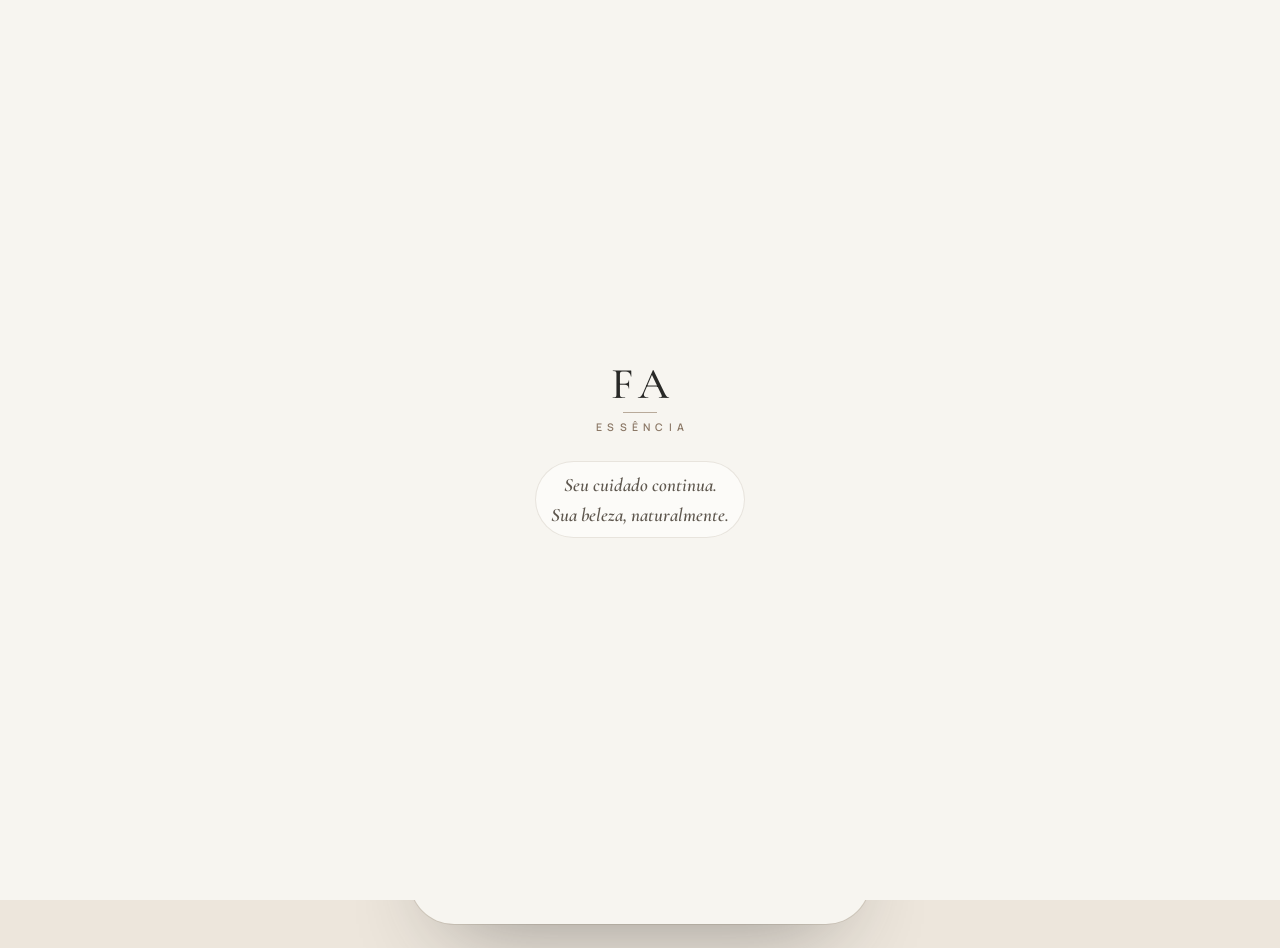
==== fa-essencia/index.html @ 37bbd8cf "Add FA Essência: patient app, staff panel, launch pieces and Supabase schema Co-Authored-By: Claude " ====
<!doctype html>
<html lang="pt-BR">
<head>
<meta charset="utf-8">
<meta name="viewport" content="width=device-width,initial-scale=1,viewport-fit=cover">
<meta name="theme-color" content="#F7F5F0">
<title>FA Essência — Clínica FA</title>
<meta name="description" content="Seu cuidado continua. Sua beleza, naturalmente.">
<link rel="manifest" href="manifest.webmanifest">
<link rel="icon" href="icon.svg" type="image/svg+xml">
<link rel="preconnect" href="https://fonts.googleapis.com"><link rel="preconnect" href="https://fonts.gstatic.com" crossorigin>
<link href="https://fonts.googleapis.com/css2?family=Cormorant+Garamond:ital,wght@0,400;0,500;0,600;1,400;1,500&family=Manrope:wght@400;500;600;700&display=swap" rel="stylesheet">
<link rel="stylesheet" href="css/base.css">
<link rel="stylesheet" href="css/app.css">
</head>
<body>
<div id="splash"><div style="text-align:center"><div class="logo"><b>FA</b><div class="rule"></div><span>Essência</span></div><div class="tag">Seu cuidado continua.<br>Sua beleza, naturalmente.</div></div></div>
<div id="shell">
  <main id="view" aria-live="polite"></main>
  <nav id="nav" hidden aria-label="Navegação principal"></nav>
</div>
<script type="module" src="js/app.js"></script>
</body>
</html>
---- fa-essencia/css/base.css ----
/* FA ESSÊNCIA — Design System (tokens + componentes compartilhados) */
:root{
  --ivory:#F7F5F0; --sand:#E9E0D5; --taupe:#B8AA9A; --brown:#8B7866; --olive:#8B9180; --graphite:#292927;
  --paper:#FCFBF8; --ink-2:#5E574E; --ink-3:#7A7166;
  --line:rgba(139,120,102,.18); --line-2:rgba(139,120,102,.1);
  --ok:#6F7A62; --warn:#A8793F; --risk:#9A5A4C;
  --r-sm:12px; --r-md:18px; --r-lg:26px; --r-xl:34px;
  --sh-1:0 1px 2px rgba(41,41,39,.04),0 10px 28px -16px rgba(41,41,39,.14);
  --sh-2:0 2px 6px rgba(41,41,39,.05),0 24px 48px -24px rgba(41,41,39,.22);
  --serif:'Cormorant Garamond','Playfair Display',Georgia,serif;
  --sans:'Manrope','Inter','Helvetica Neue',system-ui,sans-serif;
  --ease:cubic-bezier(.22,.8,.24,1);
}
*{box-sizing:border-box;margin:0;padding:0;-webkit-tap-highlight-color:transparent}
html{-webkit-text-size-adjust:100%}
body{font-family:var(--sans);background:var(--ivory);color:var(--graphite);font-size:15px;line-height:1.55;-webkit-font-smoothing:antialiased}
button{font:inherit;color:inherit;background:none;border:0;cursor:pointer}
input,textarea,select{font:inherit;color:inherit}
a{color:inherit}
h1,h2,h3,h4,.serif,.day,.logo b{font-variant-numeric:lining-nums;font-family:var(--serif);font-weight:500;letter-spacing:-.01em;line-height:1.1}
.eyebrow{font-size:11px;letter-spacing:.16em;text-transform:uppercase;color:var(--brown);font-weight:600}
.muted{color:var(--ink-2)} .soft{color:var(--ink-3)}
svg.i{width:20px;height:20px;fill:none;stroke:currentColor;stroke-width:1.3;stroke-linecap:round;stroke-linejoin:round;flex:none}
svg.i.sm{width:16px;height:16px} svg.i.lg{width:26px;height:26px}
:focus-visible{outline:2px solid var(--brown);outline-offset:2px;border-radius:8px}

/* Buttons */
.btn{display:inline-flex;align-items:center;justify-content:center;gap:10px;min-height:52px;padding:0 26px;border-radius:999px;font-weight:600;font-size:15px;letter-spacing:.01em;transition:transform .25s var(--ease),background .25s,box-shadow .25s,opacity .2s;text-decoration:none;white-space:nowrap}
.btn:active{transform:scale(.97)}
.btn.primary{background:var(--graphite);color:var(--ivory);box-shadow:0 14px 28px -16px rgba(41,41,39,.6)}
.btn.primary:hover{background:#3a3a37}
.btn.sand{background:var(--sand);color:var(--graphite)}
.btn.ghost{border:1px solid var(--line);background:transparent}
.btn.olive{background:var(--olive);color:#fff}
.btn.block{width:100%}
.btn.sm{min-height:40px;padding:0 18px;font-size:13.5px}
.btn.danger{color:var(--risk);border:1px solid rgba(154,90,76,.3)}
.btn[disabled]{opacity:.45;pointer-events:none}
.link{color:var(--brown);font-weight:600;font-size:13.5px;text-decoration:underline;text-underline-offset:4px;text-decoration-color:var(--taupe)}

/* Cards & chips */
.card{background:var(--paper);border:1px solid var(--line-2);border-radius:var(--r-lg);box-shadow:var(--sh-1);padding:22px}
.chip{display:inline-flex;align-items:center;gap:6px;padding:5px 12px;border-radius:999px;font-size:12px;font-weight:600;background:var(--sand);color:var(--ink-2);letter-spacing:.02em}
.chip.ok{background:rgba(139,145,128,.2);color:#4f5843}
.chip.warn{background:rgba(168,121,63,.16);color:#7b5726}
.chip.risk{background:rgba(154,90,76,.16);color:#7d3f33}
.chip.dark{background:var(--graphite);color:var(--ivory)}
.dot{width:7px;height:7px;border-radius:50%;background:currentColor;display:inline-block}

/* Forms */
.field{display:flex;flex-direction:column;gap:8px;margin-bottom:18px}
.field>label,.lbl{font-size:12px;font-weight:600;letter-spacing:.08em;text-transform:uppercase;color:var(--brown)}
.input,.textarea,.select{width:100%;background:var(--paper);border:1px solid var(--line);border-radius:var(--r-md);padding:15px 18px;min-height:54px;outline:none;transition:border .2s,box-shadow .2s;appearance:none;-webkit-appearance:none}
.textarea{min-height:120px;resize:vertical;line-height:1.55}
.select{background-image:url("data:image/svg+xml,%3Csvg xmlns='http://www.w3.org/2000/svg' width='14' height='14' fill='none' stroke='%238B7866' stroke-width='1.5' stroke-linecap='round'%3E%3Cpath d='m3 5 4 4 4-4'/%3E%3C/svg%3E");background-repeat:no-repeat;background-position:right 18px center;padding-right:44px}
.input:focus,.textarea:focus,.select:focus{border-color:var(--brown);box-shadow:0 0 0 4px rgba(139,120,102,.12)}
.check{display:flex;gap:14px;align-items:flex-start;cursor:pointer;font-size:14px;color:var(--ink-2)}
.check input{appearance:none;-webkit-appearance:none;width:24px;height:24px;border-radius:8px;border:1.3px solid var(--taupe);flex:none;margin-top:1px;display:grid;place-items:center;background:var(--paper);transition:.2s;cursor:pointer}
.check input:checked{background:var(--graphite);border-color:var(--graphite)}
.check input:checked::after{content:"";width:9px;height:5px;border-left:1.8px solid #fff;border-bottom:1.8px solid #fff;transform:rotate(-45deg) translate(1px,-1px)}
.switch{position:relative;width:50px;height:30px;flex:none}
.switch input{appearance:none;-webkit-appearance:none;width:50px;height:30px;border-radius:99px;background:var(--sand);cursor:pointer;transition:.25s;border:1px solid var(--line)}
.switch input::after{content:"";position:absolute;top:3px;left:3px;width:24px;height:24px;border-radius:50%;background:#fff;box-shadow:0 1px 3px rgba(0,0,0,.2);transition:.25s var(--ease)}
.switch input:checked{background:var(--olive);border-color:var(--olive)}
.switch input:checked::after{transform:translateX(20px)}

/* Skeleton & motion */
.sk{background:linear-gradient(100deg,var(--sand) 30%,#f1ebe3 50%,var(--sand) 70%);background-size:300% 100%;animation:sk 1.4s infinite linear;border-radius:var(--r-md)}
@keyframes sk{from{background-position:100% 0}to{background-position:-100% 0}}
@keyframes rise{from{opacity:0;transform:translateY(14px)}to{opacity:1;transform:none}}
@keyframes fade{from{opacity:0}to{opacity:1}}
@keyframes pop{0%{transform:scale(.6);opacity:0}60%{transform:scale(1.06)}100%{transform:scale(1);opacity:1}}
@keyframes draw{to{stroke-dashoffset:0}}
.rise{animation:rise .7s var(--ease) both}
@media (prefers-reduced-motion:reduce){*{animation-duration:.01ms!important;transition-duration:.01ms!important}}

/* Sheet & toast */
.scrim{position:fixed;inset:0;background:rgba(41,41,39,.38);backdrop-filter:blur(3px);z-index:80;animation:fade .25s both;display:flex;align-items:flex-end;justify-content:center}
.sheet{width:100%;max-width:480px;background:var(--ivory);border-radius:var(--r-xl) var(--r-xl) 0 0;padding:14px 24px 32px;max-height:92vh;overflow:auto;animation:sheet .45s var(--ease) both}
@keyframes sheet{from{transform:translateY(40px);opacity:0}to{transform:none;opacity:1}}
.sheet .grab{width:42px;height:4px;border-radius:9px;background:var(--taupe);opacity:.5;margin:0 auto 20px}
.scrim.center{align-items:center;padding:20px}
.scrim.center .sheet{border-radius:var(--r-xl);max-width:520px}
.toast{position:fixed;left:50%;bottom:104px;transform:translateX(-50%);z-index:99;background:var(--graphite);color:var(--ivory);padding:13px 22px;border-radius:99px;font-size:14px;box-shadow:var(--sh-2);animation:rise .4s var(--ease) both;display:flex;gap:10px;align-items:center;max-width:90vw}
.empty{text-align:center;padding:44px 28px;border:1px dashed var(--taupe);border-radius:var(--r-lg);background:rgba(233,224,213,.28)}
.empty h3{font-size:28px;margin:14px 0 8px}
.empty .ill{width:64px;height:64px;border-radius:50%;background:var(--sand);display:grid;place-items:center;margin:0 auto;color:var(--brown)}

.avatar{width:96px;height:96px;border-radius:50%;background:var(--sand);display:grid;place-items:center;font-family:var(--serif);font-size:36px;color:var(--brown);overflow:hidden;border:1px solid var(--line);position:relative}
.avatar img{width:100%;height:100%;object-fit:cover}
.avatar.sm{width:48px;height:48px;font-size:19px}
---- fa-essencia/css/app.css ----
/* FA ESSÊNCIA — app da paciente */
body{min-height:100vh;background:#EDE6DC}
#shell{position:relative;max-width:460px;min-height:100vh;margin:0 auto;background:var(--ivory);overflow-x:hidden}
@media(min-width:520px){#shell{margin:24px auto;min-height:calc(100vh - 48px);border-radius:44px;box-shadow:0 40px 90px -40px rgba(41,41,39,.45),0 0 0 1px var(--line);}}
#view{padding:max(22px,env(safe-area-inset-top)) 22px 128px}
#view.enter{animation:rise .55s var(--ease) both}
#view.bare{padding-bottom:30px}
.logo{display:inline-flex;flex-direction:column;align-items:center;gap:6px;color:var(--graphite)}
.logo b{font-family:var(--serif);font-weight:500;font-size:44px;letter-spacing:.12em;line-height:1;padding-left:.12em}
.logo span{font-size:10.5px;letter-spacing:.5em;text-transform:uppercase;padding-left:.5em;color:var(--brown);font-weight:600}
.logo.sm b{font-size:24px}.logo.sm span{font-size:8px}
.logo .rule{width:34px;height:1px;background:var(--taupe)}

/* Splash */
#splash{position:fixed;inset:0;z-index:200;background:var(--ivory);display:grid;place-items:center;transition:opacity .8s .2s,visibility .8s .2s}
#splash.out{opacity:0;visibility:hidden}
#splash .logo{animation:rise 1.1s var(--ease) both}
#splash .tag{margin-top:26px;font-family:var(--serif);font-style:italic;color:var(--ink-2);font-size:19px;animation:fade 1.6s .5s both;text-align:center}

/* Welcome */
.welcome{min-height:calc(100vh - 52px);display:flex;flex-direction:column;justify-content:space-between;text-align:center;padding-top:30px}
.welcome .art{position:relative;margin:26px -22px 0;height:300px;overflow:hidden}
.welcome .art::after{content:"";position:absolute;inset:0;background:linear-gradient(180deg,var(--ivory),transparent 30%,transparent 70%,var(--ivory))}
.welcome h1{font-size:40px;margin-bottom:16px}
.welcome p.sub{color:var(--ink-2);max-width:320px;margin:0 auto 28px}
.welcome .em{font-style:italic;color:var(--brown)}
.stepper{display:flex;gap:6px;justify-content:center;margin:6px 0 24px}
.stepper i{width:22px;height:3px;border-radius:9px;background:var(--sand);transition:.4s}
.stepper i.on{background:var(--graphite);width:34px}
.topbar{display:flex;align-items:center;justify-content:space-between;margin-bottom:22px;min-height:44px}
.iconbtn{width:44px;height:44px;border-radius:50%;display:grid;place-items:center;border:1px solid var(--line);background:var(--paper);position:relative;transition:transform .2s}
.iconbtn:active{transform:scale(.92)}
.iconbtn .badge{position:absolute;top:9px;right:10px;width:9px;height:9px;border-radius:50%;background:var(--brown);border:2px solid var(--paper)}
.quote{font-family:var(--serif);font-style:italic;font-size:22px;color:var(--ink-2);text-align:center;margin:8px 0 26px;line-height:1.25}

/* Feature intro */
.feat{display:flex;gap:18px;align-items:flex-start;padding:18px 0;border-bottom:1px solid var(--line-2);animation:rise .7s var(--ease) both}
.feat .ic{width:52px;height:52px;border-radius:18px;background:var(--sand);display:grid;place-items:center;color:var(--brown);flex:none}
.feat h3{font-size:25px;margin-bottom:4px}.feat p{font-size:14px;color:var(--ink-2)}

/* Bottom nav */
#nav{position:fixed;bottom:0;left:50%;transform:translateX(-50%);width:100%;max-width:460px;z-index:50;padding:0 14px max(12px,env(safe-area-inset-bottom))}
@media(min-width:520px){#nav{bottom:24px;padding-bottom:12px}}
#nav .bar{display:flex;background:rgba(252,251,248,.88);backdrop-filter:blur(18px) saturate(1.3);-webkit-backdrop-filter:blur(18px);border:1px solid var(--line);border-radius:30px;padding:8px;box-shadow:var(--sh-2)}
#nav a{flex:1;display:flex;flex-direction:column;align-items:center;gap:3px;padding:9px 0 7px;border-radius:22px;text-decoration:none;color:var(--ink-3);font-size:10.5px;font-weight:600;letter-spacing:.02em;transition:.3s var(--ease)}
#nav a.on{background:var(--graphite);color:var(--ivory)}
#nav a svg{width:21px;height:21px}

/* Home */
.hello h1{font-size:42px;margin-bottom:6px}
.hello p{color:var(--ink-2);font-size:14.5px}
.journey{position:relative;margin-top:26px;border-radius:var(--r-xl);padding:26px 24px 22px;color:var(--ivory);overflow:hidden;background:linear-gradient(155deg,#3a3a35 0%,#292927 55%,#4a4538 100%);box-shadow:var(--sh-2)}
.journey::before{content:"";position:absolute;right:-60px;top:-70px;width:240px;height:240px;border-radius:50%;background:radial-gradient(circle,rgba(184,170,154,.38),transparent 70%)}
.journey::after{content:"";position:absolute;left:-70px;bottom:-90px;width:220px;height:220px;border-radius:50%;background:radial-gradient(circle,rgba(139,145,128,.35),transparent 70%)}
.journey>*{position:relative;z-index:1}
.journey .eyebrow{color:var(--taupe)}
.journey h2{font-size:31px;margin:8px 0 4px;color:#fff}
.journey .meta{font-size:13px;color:rgba(247,245,240,.7)}
.journey .day{margin:22px 0 4px;font-family:var(--serif);font-size:40px;white-space:nowrap;line-height:1;font-weight:400}
.journey .day em{font-style:italic;color:var(--sand)}
.journey .say{font-size:14px;color:rgba(247,245,240,.78)}
.journey .pill{display:inline-flex;gap:8px;align-items:center;padding:6px 13px;border-radius:99px;background:rgba(247,245,240,.12);border:1px solid rgba(247,245,240,.18);font-size:12px;font-weight:600;margin-top:16px}
.journey .pill i{width:7px;height:7px;border-radius:50%;background:#B5C0A4;box-shadow:0 0 0 4px rgba(181,192,164,.2);animation:pulse 2.4s infinite}
@keyframes pulse{50%{box-shadow:0 0 0 7px rgba(181,192,164,0)}}
.track{position:relative;margin:26px 4px 8px;height:34px}
.track .ln{position:absolute;left:0;right:0;top:6px;height:1.5px;background:rgba(247,245,240,.22)}
.track .fl{position:absolute;left:0;top:6px;height:1.5px;background:linear-gradient(90deg,var(--taupe),var(--ivory));transition:width 1.4s .4s var(--ease);width:0}
.track .st{position:absolute;top:0;transform:translateX(-50%);display:flex;flex-direction:column;align-items:center;gap:7px;font-size:10.5px;color:rgba(247,245,240,.55)}
.track .st:first-of-type{}
.track .st b{width:13px;height:13px;border-radius:50%;background:var(--graphite);border:1.5px solid rgba(247,245,240,.45);display:block;transition:.5s}
.track .st.done b{background:var(--ivory);border-color:var(--ivory)}
.track .st.now b{background:var(--sand);border-color:var(--sand);box-shadow:0 0 0 5px rgba(233,224,213,.2)}
.track .st.done,.track .st.now{color:var(--ivory)}
.sec{margin-top:34px}
.sec>.eyebrow{margin-bottom:12px;display:block}
.next{display:flex;gap:16px;align-items:center}
.next .ic{width:54px;height:54px;border-radius:50%;background:var(--sand);display:grid;place-items:center;color:var(--brown);flex:none}
.next h3{font-size:25px;line-height:1.12;margin-bottom:4px}
.next p{font-size:13.5px;color:var(--ink-2)}
.recado{position:relative;background:linear-gradient(160deg,var(--sand),#efe7dc);border-radius:var(--r-lg);padding:26px 24px 22px}
.recado .q{position:absolute;top:2px;left:18px;font-family:var(--serif);font-size:84px;color:var(--taupe);line-height:1;opacity:.55}
.recado p{font-family:var(--serif);font-size:22px;line-height:1.28;color:var(--graphite);position:relative;margin-top:16px}
.recado small{display:block;margin-top:14px;font-size:12px;letter-spacing:.08em;text-transform:uppercase;color:var(--brown);font-weight:600}
.diarycard{display:flex;gap:16px;align-items:center}
.diarycard .th{width:92px;height:116px;border-radius:var(--r-md);overflow:hidden;flex:none;background:var(--sand)}
.diarycard .th img{width:100%;height:100%;object-fit:cover}
.near{text-align:center;padding:30px 24px;border-radius:var(--r-xl);background:var(--paper);border:1px solid var(--line-2);box-shadow:var(--sh-1)}
.near h3{font-size:30px;margin-bottom:6px}.near p{color:var(--ink-2);font-size:14px;margin-bottom:20px}
.wa{background:#25D366;}
.wa-ic{width:20px;height:20px;fill:currentColor}

/* Page header */
.ph{margin-bottom:24px}
.ph h1{font-size:40px;margin:8px 0 6px}
.ph p{color:var(--ink-2);font-size:14.5px}
.privacy{display:flex;gap:12px;align-items:center;padding:14px 16px;border-radius:var(--r-md);background:rgba(139,145,128,.13);color:#4c5440;font-size:13px;margin-bottom:22px}

/* Evolução timeline */
.tl{position:relative;padding-left:34px;margin-top:8px}
.tl::before{content:"";position:absolute;left:11px;top:8px;bottom:8px;width:1px;background:linear-gradient(var(--taupe),var(--line))}
.tl-item{position:relative;padding-bottom:28px;animation:rise .6s var(--ease) both}
.tl-item .pt{position:absolute;left:-30px;top:2px;width:23px;height:23px;border-radius:50%;background:var(--ivory);border:1.3px solid var(--taupe);display:grid;place-items:center}
.tl-item.done .pt{background:var(--graphite);border-color:var(--graphite);color:#fff}
.tl-item.now .pt{background:var(--sand);border-color:var(--brown);box-shadow:0 0 0 5px rgba(184,170,154,.25)}
.tl-item .pt svg{width:12px;height:12px;stroke-width:2}
.tl-head{display:flex;justify-content:space-between;align-items:baseline;gap:10px;margin-bottom:10px}
.tl-head h3{font-size:24px}.tl-head small{color:var(--ink-3);font-size:12px}
.tl-item.future h3{color:var(--ink-3)}
.photo{position:relative;border-radius:var(--r-lg);overflow:hidden;background:var(--paper);border:1px solid var(--line-2);box-shadow:var(--sh-1);margin-bottom:12px;cursor:pointer;transition:transform .35s var(--ease)}
.photo:active{transform:scale(.985)}
.photo img{width:100%;aspect-ratio:4/4.6;object-fit:cover;display:block;background:var(--sand)}
.photo .cap{padding:14px 18px 16px;font-size:13.5px;color:var(--ink-2)}
.photo .cap b{display:block;font-family:var(--serif);font-weight:500;color:var(--graphite);font-size:19px;margin-bottom:2px}
.fab{position:fixed;left:50%;transform:translateX(-50%);bottom:112px;z-index:40}
@media(min-width:520px){.fab{bottom:132px}}
.preview{border-radius:var(--r-lg);overflow:hidden;background:var(--sand);margin-bottom:18px;position:relative}
.preview img{width:100%;max-height:420px;object-fit:cover;display:block}
.pick{display:grid;grid-template-columns:1fr 1fr;gap:12px;margin-bottom:18px}
.pick button{display:flex;flex-direction:column;align-items:center;gap:10px;padding:26px 10px;border-radius:var(--r-lg);border:1px dashed var(--taupe);background:rgba(233,224,213,.3);font-weight:600;font-size:14px;transition:.25s}
.pick button:active{background:var(--sand)}
.cmp{display:grid;grid-template-columns:1fr 1fr;gap:10px}
.cmp figure img{width:100%;aspect-ratio:3/4;object-fit:cover;border-radius:var(--r-md);display:block;background:var(--sand)}
.cmp figcaption{font-size:12.5px;color:var(--ink-2);text-align:center;margin-top:8px}
.cmp figcaption b{font-family:var(--serif);font-weight:500;font-size:19px;display:block;color:var(--graphite)}

/* Success */
.success{text-align:center;padding:30px 10px}
.success svg{width:84px;height:84px;margin:0 auto 18px;display:block}
.success circle{fill:none;stroke:var(--olive);stroke-width:1.5;stroke-dasharray:240;stroke-dashoffset:240;animation:draw .9s .1s var(--ease) forwards}
.success path{fill:none;stroke:var(--olive);stroke-width:2.2;stroke-linecap:round;stroke-linejoin:round;stroke-dasharray:48;stroke-dashoffset:48;animation:draw .6s .7s var(--ease) forwards}
.success h2{font-size:32px;margin-bottom:8px}

/* Diário */
.moods{display:grid;gap:12px}
.mood{display:flex;gap:16px;align-items:center;text-align:left;padding:18px;border-radius:var(--r-lg);background:var(--paper);border:1px solid var(--line-2);box-shadow:var(--sh-1);transition:.3s var(--ease)}
.mood:active{transform:scale(.98)}
.mood.on{background:var(--graphite);color:var(--ivory)}
.mood .ic{width:46px;height:46px;border-radius:50%;background:var(--sand);display:grid;place-items:center;color:var(--brown);flex:none;transition:.3s}
.mood.on .ic{background:rgba(247,245,240,.14);color:var(--ivory)}
.mood b{font-weight:600;font-size:15px}
.tags{display:flex;gap:8px;flex-wrap:wrap;margin-bottom:14px}
.tag{padding:8px 15px;border-radius:99px;border:1px solid var(--line);font-size:13px;font-weight:600;color:var(--ink-2);background:var(--paper);transition:.2s}
.tag.on{background:var(--graphite);color:var(--ivory);border-color:var(--graphite)}
.stars{display:flex;gap:6px;justify-content:center;margin:16px 0}
.stars button{width:46px;height:46px;display:grid;place-items:center;color:var(--taupe);transition:.25s var(--ease)}
.stars button svg{width:34px;height:34px}
.stars button.on{color:var(--brown)}.stars button.on svg{fill:currentColor}
.stars button:active{transform:scale(1.2)}
.entry{padding:18px 20px;border-radius:var(--r-lg);background:var(--paper);border:1px solid var(--line-2);margin-bottom:12px}
.entry .top{display:flex;justify-content:space-between;align-items:center;margin-bottom:8px;gap:8px}
.entry p{font-size:14.5px}
.entry small{color:var(--ink-3);font-size:12px}

/* Cuidados */
.seg{display:flex;gap:8px;overflow-x:auto;margin:0 -22px 20px;padding:0 22px;scrollbar-width:none}
.seg::-webkit-scrollbar{display:none}
.seg button{flex:none;padding:10px 18px;border-radius:99px;border:1px solid var(--line);font-size:13px;font-weight:600;color:var(--ink-2);background:var(--paper);transition:.25s}
.seg button.on{background:var(--graphite);color:var(--ivory);border-color:var(--graphite)}
.guide{border-radius:var(--r-lg);background:var(--paper);border:1px solid var(--line-2);margin-bottom:12px;overflow:hidden}
.guide summary{list-style:none;cursor:pointer;padding:20px 22px;display:flex;gap:14px;justify-content:space-between;align-items:center}
.guide summary::-webkit-details-marker{display:none}
.guide summary h3{font-size:22px}
.guide summary small{display:block;font-size:11px;letter-spacing:.12em;text-transform:uppercase;color:var(--brown);font-weight:600;margin-bottom:4px;font-family:var(--sans)}
.guide[open] summary svg{transform:rotate(180deg)}
.guide summary svg{transition:.3s;color:var(--taupe)}
.guide .body{padding:0 22px 22px;color:var(--ink-2);font-size:14.5px;animation:fade .4s both}
.approved{display:flex;gap:8px;align-items:center;font-size:12px;color:var(--ok);margin-top:14px;font-weight:600}
.help-box{margin-top:22px;padding:22px;border-radius:var(--r-lg);background:rgba(139,145,128,.14);text-align:center}
.help-box h3{font-size:24px;margin-bottom:6px}
.help-box p{font-size:13.5px;color:var(--ink-2);margin-bottom:14px}

/* Notificações */
.notif{display:flex;gap:14px;padding:16px 18px;border-radius:var(--r-lg);background:var(--paper);border:1px solid var(--line-2);margin-bottom:10px;box-shadow:var(--sh-1);position:relative}
.notif.unread::after{content:"";position:absolute;top:18px;right:18px;width:8px;height:8px;border-radius:50%;background:var(--brown)}
.notif .ic{width:42px;height:42px;border-radius:50%;background:var(--sand);display:grid;place-items:center;color:var(--brown);flex:none}
.notif h4{font-family:var(--serif);font-weight:500;font-size:20px;line-height:1.15;margin-bottom:3px;padding-right:14px}
.notif p{font-size:13.5px;color:var(--ink-2)}.notif small{color:var(--ink-3);font-size:11.5px}
.push{position:fixed;top:14px;left:50%;transform:translateX(-50%);width:min(420px,calc(100vw - 24px));z-index:150;background:rgba(41,41,39,.94);backdrop-filter:blur(14px);color:var(--ivory);border-radius:22px;padding:14px 16px;display:flex;gap:12px;align-items:center;box-shadow:var(--sh-2);animation:push .7s var(--ease) both;cursor:pointer}
@keyframes push{from{transform:translate(-50%,-90px);opacity:0}to{transform:translate(-50%,0);opacity:1}}
.push .lg{width:38px;height:38px;border-radius:11px;background:var(--ivory);color:var(--graphite);display:grid;place-items:center;font-family:var(--serif);font-weight:600;font-size:15px;letter-spacing:.04em;flex:none}
.push b{display:block;font-size:13.5px}.push span{font-size:12.5px;color:rgba(247,245,240,.75);display:block;line-height:1.35}

/* Profile / lists */
.prof{text-align:center;margin-bottom:26px}
.prof .avatar{margin:0 auto 14px;width:104px;height:104px}
.prof h1{font-size:36px}.prof p{color:var(--ink-2);font-size:14px}
.list{background:var(--paper);border:1px solid var(--line-2);border-radius:var(--r-lg);box-shadow:var(--sh-1);overflow:hidden;margin-bottom:18px}
.row{display:flex;align-items:center;gap:14px;padding:17px 20px;width:100%;text-align:left;border-bottom:1px solid var(--line-2);text-decoration:none;transition:background .2s}
.row:last-child{border-bottom:0}
.row:active{background:var(--sand)}
.row .ic{color:var(--brown)}
.row .t{flex:1}.row .t small{display:block;color:var(--ink-3);font-size:12.5px}
.row .ch{color:var(--taupe)}
.row.sw{cursor:default}
.hist{position:relative;padding:18px 20px 18px 24px;border-bottom:1px solid var(--line-2)}
.hist:last-child{border:0}
.hist h4{font-family:var(--serif);font-weight:500;font-size:22px}
.hist small{color:var(--ink-3);font-size:12.5px}
.back{display:inline-flex;align-items:center;gap:6px;color:var(--ink-2);font-size:13.5px;font-weight:600;text-decoration:none;margin-bottom:12px}
.opt{display:flex;gap:14px;align-items:center;width:100%;text-align:left;padding:18px 20px;border-radius:var(--r-lg);background:var(--paper);border:1px solid var(--line-2);margin-bottom:10px;box-shadow:var(--sh-1);text-decoration:none;transition:.3s var(--ease)}
.opt:active{transform:scale(.98)}
.opt .ic{width:44px;height:44px;border-radius:50%;background:var(--sand);display:grid;place-items:center;color:var(--brown);flex:none}
.opt b{font-weight:600;font-size:15px;flex:1}
.demo-note{font-size:12px;color:var(--ink-3);text-align:center;margin-top:26px}

/* Launch screen */
.launch{min-height:100vh;display:flex;flex-direction:column;justify-content:center;text-align:center;padding:40px 8px;position:relative}
.launch h1{font-size:54px;margin:28px 0 20px}
.launch p{font-family:var(--serif);font-size:23px;line-height:1.3;color:var(--ink-2);max-width:340px;margin:0 auto 40px}
.launch .orb{position:absolute;inset:0;pointer-events:none;overflow:hidden}
.launch .orb i{position:absolute;border-radius:50%;filter:blur(50px);opacity:.55}
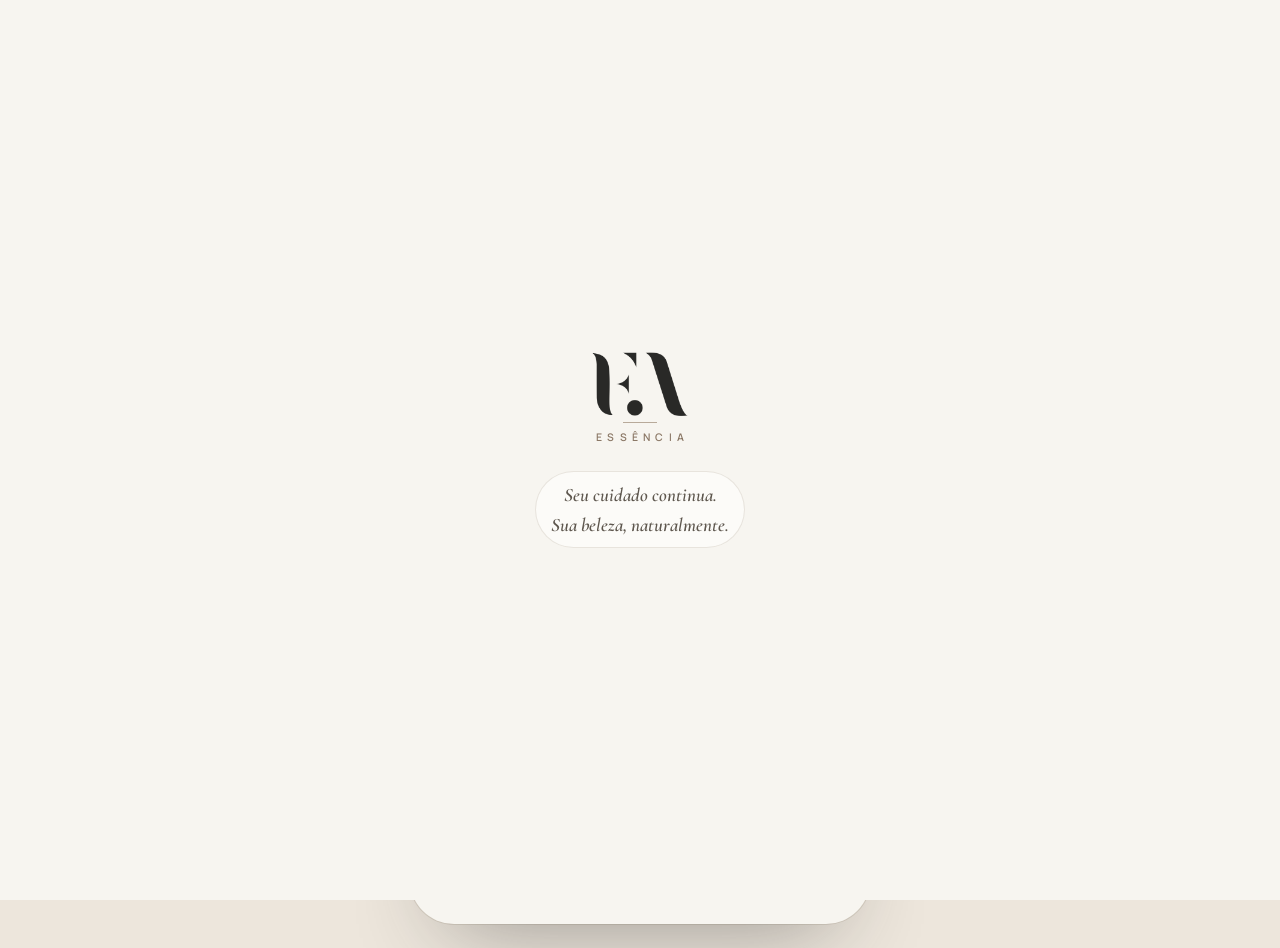
==== commit d1eeea03: "Use the real FA logo: app icon, app/panel/launch pieces and deck cover Co-Authored-By: Claude Sonnet" ====
--- a/fa-essencia/index.html
+++ b/fa-essencia/index.html
@@ -8,13 +8,14 @@
 <meta name="description" content="Seu cuidado continua. Sua beleza, naturalmente.">
 <link rel="manifest" href="manifest.webmanifest">
 <link rel="icon" href="icon.svg" type="image/svg+xml">
+<link rel="apple-touch-icon" href="apple-touch-icon.png">
 <link rel="preconnect" href="https://fonts.googleapis.com"><link rel="preconnect" href="https://fonts.gstatic.com" crossorigin>
 <link href="https://fonts.googleapis.com/css2?family=Cormorant+Garamond:ital,wght@0,400;0,500;0,600;1,400;1,500&family=Manrope:wght@400;500;600;700&display=swap" rel="stylesheet">
 <link rel="stylesheet" href="css/base.css">
 <link rel="stylesheet" href="css/app.css">
 </head>
 <body>
-<div id="splash"><div style="text-align:center"><div class="logo"><b>FA</b><div class="rule"></div><span>Essência</span></div><div class="tag">Seu cuidado continua.<br>Sua beleza, naturalmente.</div></div></div>
+<div id="splash"><div style="text-align:center"><div class="logo"><img src="brand/fa-monograma-preto.png" alt="FA"><div class="rule"></div><span>Essência</span></div><div class="tag">Seu cuidado continua.<br>Sua beleza, naturalmente.</div></div></div>
 <div id="shell">
   <main id="view" aria-live="polite"></main>
   <nav id="nav" hidden aria-label="Navegação principal"></nav>
--- a/fa-essencia/css/app.css
+++ b/fa-essencia/css/app.css
@@ -8,7 +8,7 @@
 .logo{display:inline-flex;flex-direction:column;align-items:center;gap:6px;color:var(--graphite)}
 .logo b{font-family:var(--serif);font-weight:500;font-size:44px;letter-spacing:.12em;line-height:1;padding-left:.12em}
 .logo span{font-size:10.5px;letter-spacing:.5em;text-transform:uppercase;padding-left:.5em;color:var(--brown);font-weight:600}
-.logo.sm b{font-size:24px}.logo.sm span{font-size:8px}
+.logo img{display:block;height:64px;width:auto}.logo.sm img{height:26px}.logo.sm span{font-size:8px}
 .logo .rule{width:34px;height:1px;background:var(--taupe)}
 
 /* Splash */
